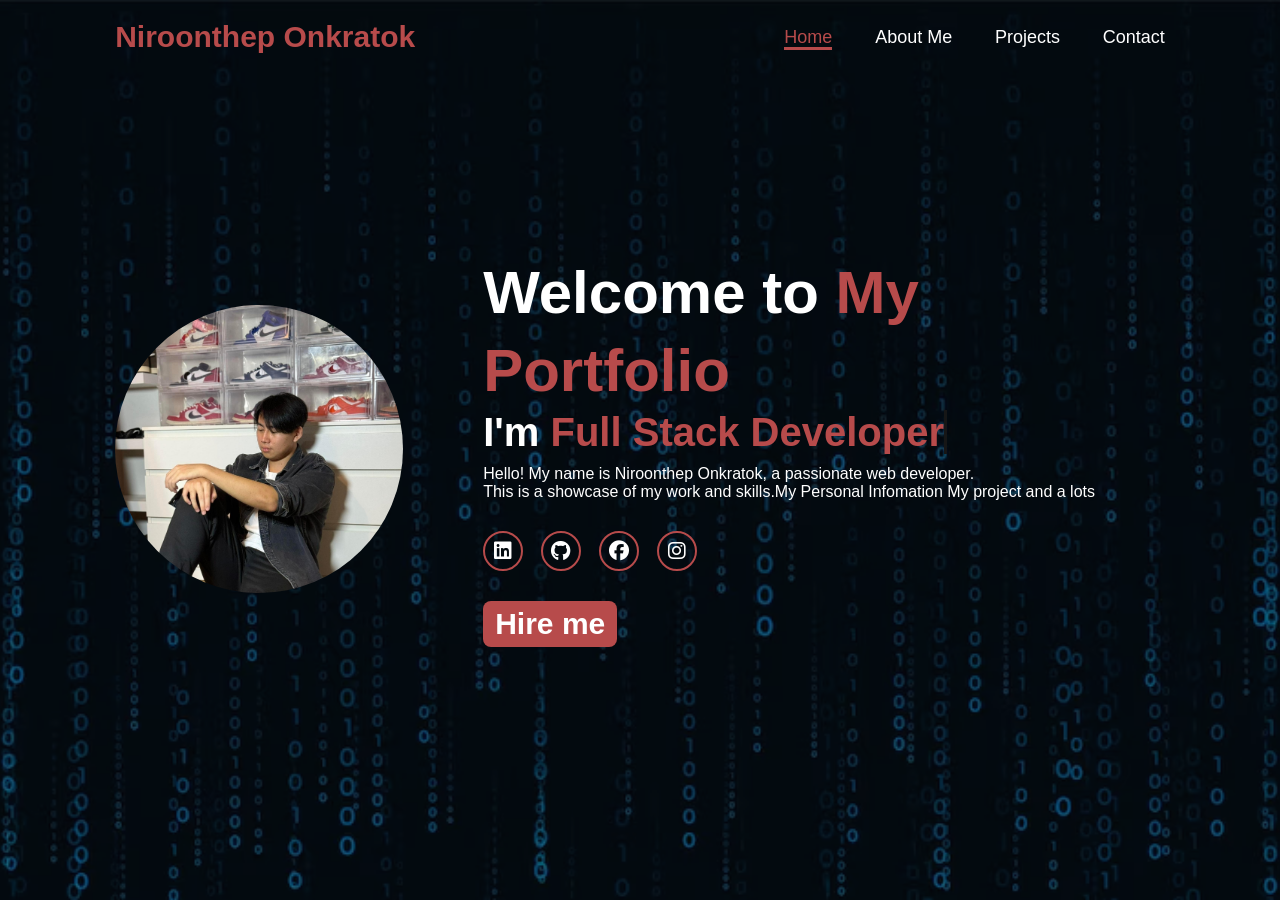
==== index.html @ 33b5e417 "Add files via upload" ====
<!DOCTYPE html>
<html lang="en">
<head>
    <meta charset="UTF-8">
    <meta name="viewport" content="width=device-width, initial-scale=1.0">
    <link rel="stylesheet" href="https://cdnjs.cloudflare.com/ajax/libs/font-awesome/6.6.0/css/all.min.css">
    <link rel="stylesheet" href="style.css">
    <title>Portfolio</title>
    
</head>
<body>
    
    <header>
        <a href="#" class="logo" class="transition-link">Niroonthep Onkratok</a>

        <nav>
            <a href="#" class="active" class="transition-link">Home</a>
            <a href="AboutMe.html" class="transition-link">About Me</a>
            <a href="Projects.html" class="transition-link">Projects</a>
            <a href="Contact.html" class="transition-link">Contact</a>
        </nav>
    </header>
    <section class="home">
        <div class="home-img">
            <img src="Image/shared image (4).png" alt="Profile Picture" >
        </div>
        <div class="home-content">
            <h1>Welcome to <span> My Portfolio </span></h1>
            
            <h3 class="typing-text">I'm <span></span></h3>
            <p style="font-size: 16px;">Hello! My name is Niroonthep Onkratok, a passionate web developer. 
              <br>This is a showcase of my work and skills.My Personal Infomation My project and a lots</p>
            
            <div class="social-icons">
                <a href="https:www.linkedin.com/in/niroonthep-onkrtok-236432384" target="_blank"><i class="fa-brands fa-linkedin"></i></a>
                <a href="https://github.com/wavekunggoorock-sys" target="_blank"><i class="fa-brands fa-github"></i></a>
                <a href="https://www.facebook.com/StoryGamingGame" target="_blank"><i class="fa-brands fa-facebook"></i></a>
                <a href="https://www.instagram.com/x._wxve_.x/" target="_blank"><i class="fa-brands fa-instagram"></i></a>
            </div>
            <a href="Contact.html" class="btn" class="transition-link">Hire me</a>
        </div>
    </section>
    <script>
  const header = document.querySelector("header");

  window.addEventListener("scroll", () => {
    if (window.scrollY > 50) {
      header.classList.add("scrolled"); // เพิ่มคลาสเมื่อ scroll ลง
    } else {
      header.classList.remove("scrolled"); // เอาคลาสออกเมื่อ scroll ขึ้น
    }
  });

  document.querySelectorAll('.transition-link').forEach(link => {
  link.addEventListener('click', function(e) {
    e.preventDefault();
    const href = this.getAttribute('href');
    document.body.classList.add('fade-out');
    setTimeout(() => {
      window.location.href = href;
    }, 500); // เวลาให้ fade-out เสร็จ
  });
});

// ตอนโหลดหน้าใหม่
window.addEventListener('load', () => {
  document.body.classList.add('fade-in');
});
</script>
</body>
</html>
---- style.css ----
* {
        margin: 0;
        padding: 0;
        box-sizing: border-box;
        text-decoration: none;
        border: none;
        outline: none;
        font-family:'poppins', sans-serif;
      }

      html {
        font-size: 62.5%;
        scroll-behavior: smooth;
      }

      body {
        width: 100%;
        min-height: 100vh;
        background-image: url('Image/pic1.jpg'); /* path ของรูป */
        background-attachment: fixed;
        background-size: cover;
        background-position: center;
        background-repeat: no-repeat;
        color: white;
        }

      header {
        position: fixed;
        top: 0;
        left: 0;
        width: 100%;
        padding: 2rem 9%;
        background-color: transparent;
        filter: drop-shadow();
        display: flex;
        justify-content: space-between;
        align-items: center;
        z-index: 100;
        transition: background-color 0.4s ease, padding 0.3s ease;
      }
      
      .logo {
        font-size: 3rem;
        font-weight: 800;
        color: #b74b4b;
        cursor: pointer;
        text-decoration: none;
        
      }
      
      .logo:hover {
        transform: scale(1.1);

        }
    nav a{
        font-size: 1.8rem;
        color: white;
        margin-left: 4rem;
        font-weight: 500;
        transition: 0.3s ease;
        border-bottom: 3px solid transparent;
        transition: color 0.3s ease, -webkit-text-stroke 0.3s ease;
        }

    nav a:hover, 
    nav a.active {
        color: #b74b4b;
        border-bottom: 3px solid #b74b4b;
        }

        /* เมื่อ scroll ลง — header กลายเป็นสีแดง */
        header.scrolled {
            position: fixed;      /* ทำให้ชิดด้านบนตลอด */
        top: 0;
        left: 0;
        width: 100%;          /* เต็มความกว้าง */
        background-color: #b74b4b;
        padding: 2rem 9%;
        z-index: 100;         /* อยู่ด้านบน */
        box-shadow: 0 4px 10px rgba(0,0,0,0.3);
        }

        /* ตอน header เป็นสีแดง → ตัวอักษรทั้งหมดเป็นสีขาว */
        header.scrolled .logo,
        header.scrolled nav a {
        color: #ffffff;
        }

        header.scrolled nav a.active {
        color: #ffffff;
        border-bottom: 3px solid #ffffff;
        }

        /* เพิ่ม glow effect เล็กน้อยเวลา hover */
        header.scrolled nav a:hover {
        color: #ffffff;
        border-bottom: 3px solid #ffffff;
        background-color: transparent;
        transition: all 0.3s ease;
        }

    @media(max-width: 995px){
        nav{
            position: absolute;
            top: 100%;
            right: 0;
            width: 40%;
            border-left: 3px solid #b74b4b;
            border-bottom: 3px solid #b74b4b;
            border-bottom-left-radius: 2rem;
            padding: 1rem solid;
            background-color: #161616;
            border-top: 0.1rem solid #b74b4b;
        }
        nav.active{
            display: block;
        }

        nav a{
            display: block;
            margin: 3rem 0;
            font-size: 2rem;
        }

        nav a.hover
        nav a.active{
            padding: 1rem;
            border-radius: 0.5rem;
            border-bottom: 0.5rem solid #b74b4b;
        }
    }

    section{
        min-height: 100vh;
        padding: 5rem 9%;
    }

    .home{
        position: relative;
        display: flex;
        align-items: center;
        justify-content: center;
        gap: 8rem;
        background-color: #161616;
        /* ใส่ background image */
    background-image: url('Image/pic1.jpg'); /* ใส่ path ของรูป */
    background-size: cover;       /* ให้รูปเต็มพื้นที่ */
    background-position: center;  /* จัดรูปให้อยู่ตรงกลาง */
    background-repeat: no-repeat; /* ป้องกันรูปซ้ำ */
    background-attachment: fixed;
    
    min-height: 100vh;
    }

    .home::before {
    content: '';
    position: absolute;
    top: 0;
    left: 0;
    width: 100%;
    height: 100%;
    background-color: rgba(7, 6, 6, 0.5); /* สีดำครึ่งโปร่ง */
    z-index: 1;
}
.home-content, .home-img {
    position: relative;
    z-index: 2; /* ทำให้เนื้อหาขึ้นมาข้างบน overlay */
}

    .home .home-content h1{
        font-size: 6rem;
        font-weight: 700;
        line-height: 1.3;
    }

    span{
        color: #b74b4b;
    }

    .home-content h3{
        font-size: 4rem;
        font-weight: 700;
        margin-bottom: 1rem;
    }

    .home-img{
        border-radius: 50%;
    }

    .home-img img{
        position: relative;
        width: 32vh;
        border-radius: 50%;
        box-shadow: 0 0 25px solid #b74b4b;
        cursor: pointer;
        transition: 0.2s linear;
    }

    .home-img img:hover{
        font-size: 1.8rem;
        font-weight: 500;
    }

    .social-icons a{
        display: inline-flex;
        justify-content: center;
        align-items: center;
        width: 4rem;
        height: 4rem;
        background-color: transparent;
        border: 0.2rem solid #b74b4b;
        font-size: 2rem;
        border-radius: 50%;
        margin: 3rem 1.5rem 3rem 0;
        transition: 0.3s ease;
        color: white;
    }

    .social-icons a:hover{
        background-color: #b74b4b;
        color: #161616;
        transform: scale(1.3) translateY(-5px);
        box-shadow: 0 0 25px solid #b74b4b;
    }

    .btn{
        display: inline-block;
        padding: 1rem 3rem;
        background-color: #b74b4b;
        color: #161616;
        font-size: 3rem;
        font-weight: 600;
        border-radius: 0.5rem;
        box-shadow: 0 0 25px solid #b74b4b;
        transition: 0.3s ease;
        cursor: pointer;
    }

    .btn:hover{
        background-color: transparent;
        color: #b74b4b;
        transform: scale(1.1);
    }

    .typing-text{
        font-size: 34px;
        font-weight: 600;
        min-width: 280px;
    }

    .typing-text span{
        position: relative;
    }
    .typing-text span::before{
        content: 'Full Stack Developer';
        color: #b74b4b;
        animation: words 20s infinite;
    }

    .typing-text span::after{
        content: '';
        position: absolute;
        width: calc(100%+8px);
        height: 100%;
        background-color: black;
        border-left: 3px solid #161616;
        right: -8;
        animation: cursor 0.7s infinite;
    }

    @keyframes cursor{
        to{
            border-left: 3px solid #b74b4b;
        }
    }

    @keyframes words{
        0%,20%{
            content: 'Full Stack Developer';
        }
        25%,45%{
            content: 'Web Developer';
        }
        50%,70%{
            content: 'Back-End Developer';
        }
        75%,95%{
            content: 'Front-End Developer';
        }
    }

    @media(max-width: 1000px){
        .home{
            gap: 4rem;
        }
    }

    @media(max-width: 995px){
        .home{
            flex-direction: column;
            margin: 5rem 4rem;
        }

        .home-content h3{
            font-size: 3rem;
        }

        .home-content h1{
            font-size: 4rem;
        }

        .home-img img{
            width: 70vh;
            margin-top: 4rem;
        }
    }

/* ------------------------------
            ABOUT 
------------------------------ */

    .about {
        position: relative;
        width: 100%;
        min-height: 100vh;

        
  display: flex;
  align-items: center;
  justify-content: center;
  gap: 2rem;
  padding: 5rem 9%;
  background-color: #161616;
  color: white;
   /* เพิ่มกรอบสีขาว */
  border: 2px solid rgb(0, 0, 0); /* สีและความหนาของกรอบ */
  border-radius: 15px; /* มุมโค้งมน */
  padding: 2rem; /* ระยะห่างเนื้อหาจากกรอบ */
  max-width: 1200px; /* กำหนดความกว้างสูงสุด */
  margin: 5rem auto; /* จัดให้อยู่ตรงกลางหน้าจอ */
  height: 800px;
  background-color: #000000;
  
}

.about-img img {
  width: 50vh;
  border-radius: 5%;
  box-shadow: 0 0 25px #b74b4b;
}

.about-content {
  max-width: 600px;
  color: rgb(255, 255, 255);
  font-size: 16px;
}

.heading{
    margin-bottom: 1rem;
}

.list{
    margin: 1rem 0;
    list-style-type: disc;
    padding-left: 1.5rem;
    
}

.about-content h2 {
  font-size: 3rem;
  margin-bottom: 1rem;
  color: #ffffff;
}

.social-links a {
  display: inline-block;
  margin-right: 1rem;
  color: #b74b4b;
  font-size: 1.8rem;
  text-decoration: none;
  transition: color 0.3s ease;
}

.social-links a:hover {
  color: white;
}

.typing{
        font-size: 34px;
        font-weight: 600;
        min-width: 280px;
    }

    .typing span{
        position: relative;
    }
    .typing span::before{
        content: 'Full Stack Developer';
        color: #b74b4b;
        animation: words 20s infinite;
    }

    .typing span::after{
        content: '';
        position: absolute;
        width: calc(100%+8px);
        height: 100%;
        background-color: black;
        border-left: 3px solid #161616;
        right: -8;
        animation: cursor 0.7s infinite;
    }

    @keyframes cursor{
        to{
            border-left: 3px solid #b74b4b;
        }
    }

    @keyframes words{
        0%,20%{
            content: 'Full Stack Developer';
        }
        25%,45%{
            content: 'Web Developer';
        }
        50%,70%{
            content: 'Back-End Developer';
        }
        75%,95%{
            content: 'Front-End Developer';
        }
    }

/* ------------------------------
          SKILLS SECTION
------------------------------ */

  .skills-section {
  width: 100%;
  min-height: 100vh;
  padding: 8rem 9%;
  background-color: #ffffff;
  border: 2px solid white;
  border-radius: 15px;
  margin: 5rem auto;
  color: #000;
}

.skills-heading {
  text-align: center;
  margin-bottom: 4rem;
}

.skills-heading h2 {
  font-size: 3.5rem;
  color: #b74b4b;
}

.skills-heading p {
  font-size: 1.6rem;
  color: #555;
}

/* ---------- Programming Skills Cards ---------- */
.programming-skills {
  display: grid;
  grid-template-columns: repeat(3, 1fr);
  gap: 2rem;
  margin-bottom: 5rem;
}

@media(max-width: 900px){
  .programming-skills {
    grid-template-columns: repeat(2, 1fr); /* 2 cards ต่อแถวบน tablet */
  }
}

@media(max-width: 600px){
  .programming-skills {
    grid-template-columns: 1fr; /* 1 card ต่อแถวบนมือถือ */
  }
}

.skill-card {
  background-color: #161616;
  color: #fff;
  text-align: center;
  padding: 2rem;
  border-radius: 12px;
  box-shadow: 0 4px 15px rgba(0,0,0,0.3);
  transition: transform 0.3s ease, box-shadow 0.3s ease;
}

.skill-card i {
  font-size: 4rem;
  color: #b74b4b;
  margin-bottom: 1rem;
}

.skill-card h3 {
  font-size: 2rem;
  margin-bottom: 0.5rem;
}

.skill-card p {
  font-size: 1.4rem;
  color: #ccc;
}

.skill-card:hover {
  transform: translateY(-8px);
  box-shadow: 0 6px 20px rgba(0,0,0,0.5);
}

/* ---------- Category Style (Tools Section) ---------- */
.skills-container {
  display: grid;
  grid-template-columns: repeat(3, 1fr);
  gap: 2.5rem;
}

@media(max-width: 900px){
  .skills-container {
    grid-template-columns: repeat(2, 1fr); /* 2 ต่อแถว */
  }
}

@media(max-width: 600px){
  .skills-container {
    grid-template-columns: 1fr; /* 1 ต่อแถว */
  }
}

.skill-category {
  background-color: #fafafa;
  border-left: 6px solid #b74b4b;
  border-radius: 10px;
  padding: 2rem;
  box-shadow: 0 3px 10px rgba(0,0,0,0.1);
  transition: transform 0.3s ease, box-shadow 0.3s ease;
}

.skill-category:hover {
  transform: translateY(-5px);
  box-shadow: 0 6px 20px rgba(0,0,0,0.15);
}

.skill-category h3 {
  font-size: 2rem;
  color: #b74b4b;
  margin-bottom: 1rem;
  display: flex;
  align-items: center;
  gap: 0.8rem;
}

.skill-category ul {
  list-style: none;
  padding: 0;
}

.skill-category li {
  font-size: 1.6rem;
  color: #333;
  margin: 0.5rem 0;
  padding-left: 1.5rem;
  position: relative;
}

.skill-category li::before {
  content: "•";
  color: #b74b4b;
  position: absolute;
  left: 0;
}

/* ------------------------------
            ProjectSECTION
------------------------------ */

.projects {
  width: 100%;
  min-height: 100vh;
  background: transparent;
  color: #000;
  padding: 8rem 9%;
  display: flex;
  flex-direction: column;
  align-items: center;
  justify-content: center;
}

.projects .heading {
  font-size: 3rem;
  margin-bottom: 3rem;
  color: #b74b4b;
  text-align: center;
  -webkit-text-stroke: 1px rgb(0, 0, 0); /* เพิ่มขอบสีดำรอบตัวอักษร */
}

.projects-container {
  display: grid;
  grid-template-columns: repeat(3, 1fr);
  gap: 2rem;
  width: 100%;
  max-width: 1200px;
}

.project-card {
  background-color: #ffffff;
  border: 2px solid #b74b4b;
  border-radius: 15px;
  padding: 1.5rem;
  box-shadow: 0 4px 10px rgba(0,0,0,0.1);
  text-align: center;
  opacity: 0;
  transform: translateY(50px);
  transition: opacity 0.3s ease-out, transform 0.3s ease-out;
}

.project-card.show {
  opacity: 1;
  transform: translateY(0);
}

.project-card:hover {
  transform: translateY(-10px);
  box-shadow: 0 8px 20px rgba(183, 75, 75, 0.3);
}

.project-card img {
  width: 100%;
  height: 200px;
  object-fit: cover;
  border-radius: 10px;
  margin-bottom: 1rem;
}

.project-card h3 {
  color: #b74b4b;
  font-size: 2rem;
  margin-bottom: 0.5rem;
}

.project-card p {
  font-size: 1.3rem;
  color: #333;
  margin-bottom: 1rem;
  line-height: 1.5;
}

.btn {
  display: inline-block;
  background: #b74b4b;
  color: white;
  padding: 0.6rem 1.2rem;
  border-radius: 8px;
  text-decoration: none;
  transition: background 0.3s ease;
}

.btn:hover {
  background: #8d3838;
}

/* 🔹 Popup Modal Style */
.modal {
  display: none;
  position: fixed;
  z-index: 1000;
  left: 0;
  top: 0;
  width: 100%;
  height: 100%;
  background-color: rgba(0,0,0,0.7);
  justify-content: center;
  align-items: center;
}

.modal-content {
  background: white;
  border-radius: 15px;
  max-width: 800px;
  width: 90%;
  padding: 20px;
  position: relative;
  animation: fadeInUp 0.4s ease;
  font-size: 1.5rem;
}

/* 🔹 ปุ่มลูกศรซ้าย–ขวา */
.prev, .next {
  position: absolute;
  top: 50%;
  transform: translateY(-50%);
  background-color: rgba(0,0,0,0.6);
  color: white;
  border: none;
  font-size: 2rem;
  padding: 1rem 1.2rem;
  cursor: pointer;
  border-radius: 50%;
  transition: 0.3s;
  z-index: 1001; /* 🔹 เพิ่ม z-index ให้ปุ่มอยู่เหนือรูป */
}

.prev:hover, .next:hover {
  background-color: rgba(183,75,75,0.9);
}

.prev { left: -50px; }   /* 🔹 ย้ายออกมานอกกรอบนิดหน่อย */
.next { right: -50px; }

.modal-images {
  width: 100%;
  display: flex;
  justify-content: center;
  align-items: center;
  overflow: hidden;
}

.modal-images img {
  width: 100%;
  max-width: 700px;
  height: 600px;
  object-fit: contain;
  background-color: #000;
  border-radius: 10px;
  margin-bottom: 15px;
  opacity: 0;
  transition: opacity 0.2s ease-in-out;
}

.modal-images img.show {
  opacity: 1;
}

.close {
  position: absolute;
  right: 20px;
  top: 10px;
  font-size: 24px;
  cursor: pointer;
  color: #333;
}

@keyframes fadeInUp {
  from {
    opacity: 0;
    transform: translateY(30px);
  }
  to {
    opacity: 1;
    transform: translateY(0);
  }
}

@media (max-width: 768px) {
  .modal-images img {
    height: 250px;
    max-width: 90%;
  }
}

/* ------------------------------
          CONTACT SECTION
------------------------------ */

.contact-section {
  width: 100%;
  min-height: 100vh;
  padding: 8rem 9%;
 
  color: #000;
  
  border-radius: 15px;
  margin: 5rem auto;
}

.contact-heading {
  text-align: center;
  font-size: 3.5rem;
  color: #b74b4b;
  margin-bottom: 4rem;
}

.contact-cards {
  display: grid;
  grid-template-columns: repeat(3, 1fr);
  gap: 2rem;
}

@media(max-width: 900px){
  .contact-cards {
    grid-template-columns: repeat(2, 1fr);
  }
}

@media(max-width: 600px){
  .contact-cards {
    grid-template-columns: 1fr;
  }
}

.contact-card {
  background-color: #b74b4b;
  color: #161616;
  text-align: center;
  padding: 2rem;
  border-radius: 12px;
  box-shadow: 0 4px 15px rgba(0,0,0,0.3);
  transition: transform 0.3s ease, box-shadow 0.3s ease;
}

.contact-card i {
  font-size: 4rem;
  color: #161616;
  margin-bottom: 1rem;
}

.contact-card h3 {
  font-size: 2rem;
  margin-bottom: 0.5rem;
}

.contact-card p {
  font-size: 1.5rem;
  color: #161616;
}

.contact-card:hover {
  transform: translateY(-8px);
  box-shadow: 0 6px 20px rgba(0,0,0,0.5);
}

.contact-image-container {
  display: flex;
  justify-content: center;
  margin-top: 3rem; /* เว้นระยะจากการ์ด */
}

.contact-image-container img {
  width: 60%;
  max-width: 800px;
  height: auto;
  border-radius: 15px;
  box-shadow: 0 8px 25px rgba(183, 75, 75, 0.4);
  transition: transform 0.3s ease;
}

.contact-image-container img:hover {
  transform: scale(1.05);
}

@media (max-width: 900px) {
  .contact-image-container img {
    width: 90%;
  }
}

@media (max-width: 600px) {
  .contact-image-container img {
    width: 100%;
  }
}

/* ------------------------------
          CHANGE PAGE
------------------------------ */

/* CSS */
.fade-out {
  opacity: 0;
  transition: opacity 0.5s ease;
}

.fade-in {
  opacity: 1;
  transition: opacity 0.5s ease;
}
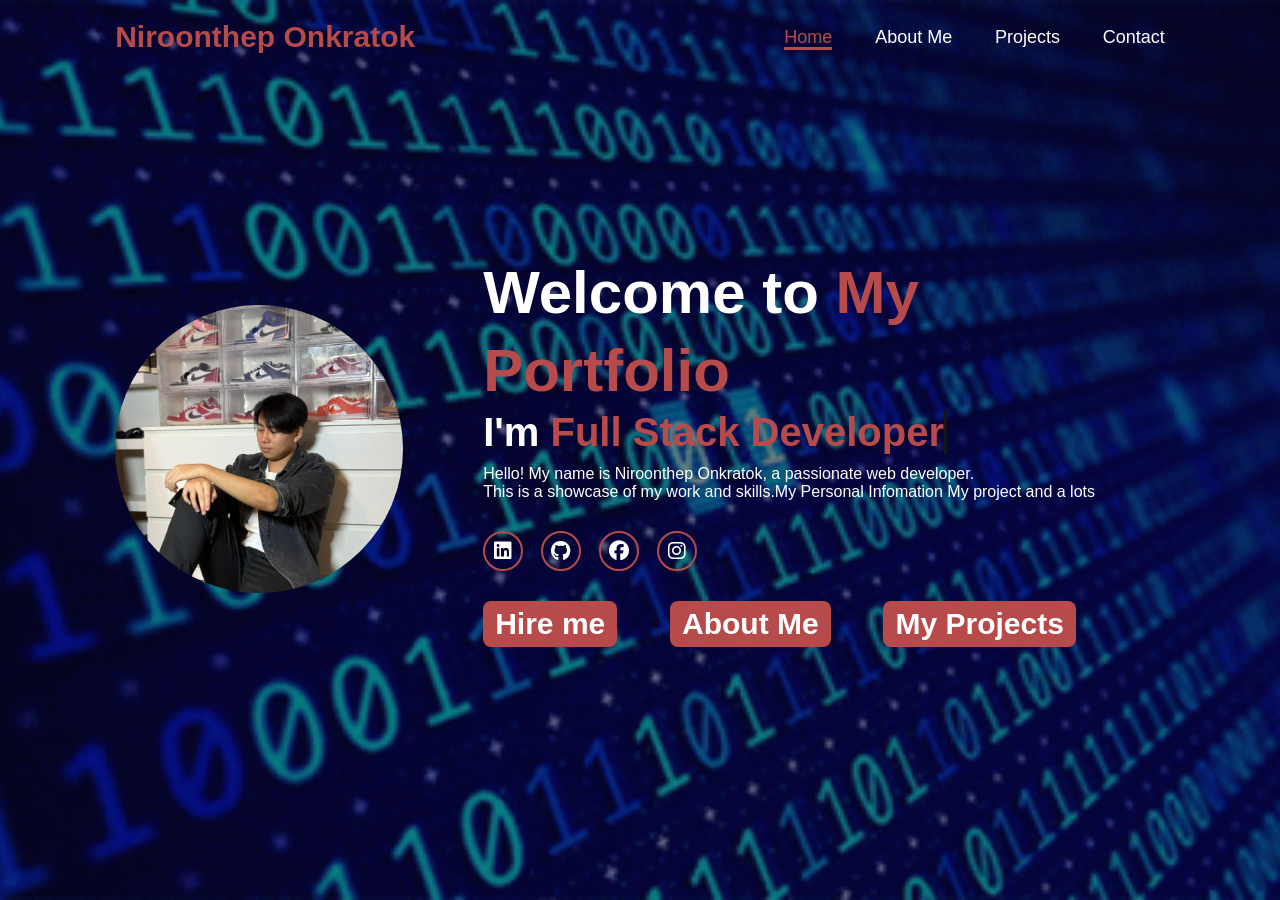
==== commit 1478073e: "About updated" ====
--- a/index.html
+++ b/index.html
@@ -32,12 +32,14 @@
               <br>This is a showcase of my work and skills.My Personal Infomation My project and a lots</p>
             
             <div class="social-icons">
-                <a href="https:www.linkedin.com/in/niroonthep-onkrtok-236432384" target="_blank"><i class="fa-brands fa-linkedin"></i></a>
+                <a href="https://www.linkedin.com/in/niroonthep-onkrtok-236432384" target="_blank"><i class="fa-brands fa-linkedin"></i></a>
                 <a href="https://github.com/wavekunggoorock-sys" target="_blank"><i class="fa-brands fa-github"></i></a>
                 <a href="https://www.facebook.com/StoryGamingGame" target="_blank"><i class="fa-brands fa-facebook"></i></a>
                 <a href="https://www.instagram.com/x._wxve_.x/" target="_blank"><i class="fa-brands fa-instagram"></i></a>
             </div>
             <a href="Contact.html" class="btn" class="transition-link">Hire me</a>
+            <a href="AboutMe.html" class="btn" class="transition-link">About Me</a>
+            <a href="Projects.html" class="btn" class="transition-link">My Projects</a>
         </div>
     </section>
     <script>
@@ -53,12 +55,20 @@
 
   document.querySelectorAll('.transition-link').forEach(link => {
   link.addEventListener('click', function(e) {
+    const href = this.getAttribute('href');
+
+    // ถ้า href เป็นลิงก์ภายนอก (เริ่มด้วย http)
+    if (href.startsWith('http')) {
+      // เปิดปกติในแท็บใหม่
+      return;
+    }
+
+    // ถ้าเป็นลิงก์ภายในเว็บ ให้ทำ fade-out
     e.preventDefault();
-    const href = this.getAttribute('href');
     document.body.classList.add('fade-out');
     setTimeout(() => {
       window.location.href = href;
-    }, 500); // เวลาให้ fade-out เสร็จ
+    }, 500);
   });
 });
 
@@ -68,4 +78,5 @@
 });
 </script>
 </body>
-</html>+
+</html>
--- a/style.css
+++ b/style.css
@@ -16,7 +16,7 @@
       body {
         width: 100%;
         min-height: 100vh;
-        background-image: url('Image/pic1.jpg'); /* path ของรูป */
+        background-image: url('Image/img1.gif'); /* path ของรูป */
         background-attachment: fixed;
         background-size: cover;
         background-position: center;
@@ -102,6 +102,7 @@
     @media(max-width: 995px){
         nav{
             position: absolute;
+            display: none;
             top: 100%;
             right: 0;
             width: 40%;
@@ -143,7 +144,7 @@
         gap: 8rem;
         background-color: #161616;
         /* ใส่ background image */
-    background-image: url('Image/pic1.jpg'); /* ใส่ path ของรูป */
+    background-image: url('Image/img1.gif'); /* ใส่ path ของรูป */
     background-size: cover;       /* ให้รูปเต็มพื้นที่ */
     background-position: center;  /* จัดรูปให้อยู่ตรงกลาง */
     background-repeat: no-repeat; /* ป้องกันรูปซ้ำ */
@@ -197,8 +198,9 @@
     }
 
     .home-img img:hover{
-        font-size: 1.8rem;
-        font-weight: 500;
+        transform: scale(1.1) translateY(-5px);
+    background-color: transparent;
+    
     }
 
     .social-icons a{
@@ -234,11 +236,12 @@
         box-shadow: 0 0 25px solid #b74b4b;
         transition: 0.3s ease;
         cursor: pointer;
+        margin-right: 50px;
     }
 
     .btn:hover{
         background-color: transparent;
-        color: #b74b4b;
+        color: #161616;
         transform: scale(1.1);
     }
 
@@ -323,23 +326,21 @@
         position: relative;
         width: 100%;
         min-height: 100vh;
-
-        
-  display: flex;
-  align-items: center;
-  justify-content: center;
-  gap: 2rem;
-  padding: 5rem 9%;
-  background-color: #161616;
-  color: white;
-   /* เพิ่มกรอบสีขาว */
-  border: 2px solid rgb(0, 0, 0); /* สีและความหนาของกรอบ */
-  border-radius: 15px; /* มุมโค้งมน */
-  padding: 2rem; /* ระยะห่างเนื้อหาจากกรอบ */
-  max-width: 1200px; /* กำหนดความกว้างสูงสุด */
-  margin: 5rem auto; /* จัดให้อยู่ตรงกลางหน้าจอ */
-  height: 800px;
-  background-color: #000000;
+        display: flex;
+        align-items: center;
+        justify-content: center;
+        gap: 2rem;
+        padding: 5rem 9%;
+        background-color: #161616;
+        color: white;
+        /* เพิ่มกรอบสีขาว */
+        border: 2px solid rgb(0, 0, 0); /* สีและความหนาของกรอบ */
+        border-radius: 15px; /* มุมโค้งมน */
+        padding: 2rem; /* ระยะห่างเนื้อหาจากกรอบ */
+        max-width: 1200px; /* กำหนดความกว้างสูงสุด */
+        margin: 5rem auto; /* จัดให้อยู่ตรงกลางหน้าจอ */
+        height: 800px;
+        background-color: #000000;
   
 }
 
@@ -353,6 +354,45 @@
   max-width: 600px;
   color: rgb(255, 255, 255);
   font-size: 16px;
+}
+
+.about-buttons {
+  display: flex;
+  justify-content: flex-start; /* หรือ center ถ้าอยากให้อยู่ตรงกลาง */
+  gap: 20px; /* ระยะห่างระหว่างปุ่ม */
+  margin-top: 2rem;
+}
+
+.about-buttons .btn {
+  display: inline-flex;
+  align-items: center;
+  justify-content: center;
+  font-size: 1.8rem;
+  font-weight: 600;
+  padding: 1rem 2.5rem;
+  background-color: #b74b4b;
+  color: #ffffff;
+  border-radius: 10px;
+  box-shadow: 0 0 10px rgba(183, 75, 75, 0.5);
+  transition: all 0.3s ease;
+}
+
+.about-homebuttons {
+  display: flex;           /* ใช้ Flexbox */
+  justify-content: center; /* จัดแนวนอนตรงกลาง */
+  margin-top: 3rem;        /* เว้นระยะจากเนื้อหา */
+}
+
+
+.about-buttons .btn i {
+  margin-right: 8px;
+}
+
+.about-buttons .btn:hover {
+  background-color: transparent;
+  color: #b74b4b;
+  transform: scale(1.05);
+  box-shadow: 0 0 15px rgba(183, 75, 75, 0.7);
 }
 
 .heading{
@@ -879,3 +919,141 @@
   opacity: 1;
   transition: opacity 0.5s ease;
 }
+
+/* ------------------------------
+        MOBILE RESPONSIVE (<=995px)
+------------------------------ */
+
+/* Navigation */
+@media(max-width: 995px){
+    nav {
+        position: absolute;
+        display: none;
+        top: 100%;
+        right: 0;
+        width: 60%;
+        background-color: #161616;
+        border-left: 3px solid #b74b4b;
+        border-bottom: 3px solid #b74b4b;
+        border-radius: 0 0 15px 0;
+        padding: 2rem;
+    }
+    nav.active {
+        display: block;
+    }
+    nav a {
+        display: block;
+        margin: 2rem 0;
+        font-size: 2rem;
+    }
+}
+
+/* Home Section */
+@media(max-width: 995px){
+    .home{
+        flex-direction: column;
+        gap: 3rem;
+        padding: 2rem;
+    }
+    .home-content h1{ font-size: 4rem; }
+    .home-content h3{ font-size: 3rem; }
+    .home-img img{ width: 60vh; margin-top: 2rem; }
+}
+
+/* About Section */
+@media(max-width: 995px){
+    .about{
+        flex-direction: column;
+        height: auto;
+        padding: 3rem 2rem;
+    }
+    .about-img img{
+        width: 70%;
+        margin-bottom: 2rem;
+        justify-content: center;
+    }
+    .about-content{
+        max-width: 100%;
+    }
+    .about-buttons{
+        justify-content: center;
+    }
+}
+
+/* Skills Section */
+@media(max-width: 900px){
+    .programming-skills{
+        grid-template-columns: repeat(2, 1fr);
+    }
+    .skills-container{
+        grid-template-columns: repeat(2, 1fr);
+    }
+}
+@media(max-width: 600px){
+    .programming-skills,
+    .skills-container{
+        grid-template-columns: 1fr;
+    }
+}
+
+/* Projects Section */
+@media(max-width: 900px){
+    .projects-container{
+        grid-template-columns: repeat(2,1fr);
+    }
+}
+@media(max-width: 600px){
+    .projects-container{
+        grid-template-columns: 1fr;
+    }
+}
+
+/* Contact Section */
+@media(max-width: 900px){
+    .contact-cards{
+        grid-template-columns: repeat(2,1fr);
+    }
+    .contact-image-container img{
+        width: 90%;
+    }
+}
+@media(max-width: 600px){
+    .contact-cards{
+        grid-template-columns: 1fr;
+    }
+    .contact-image-container img{
+        width: 100%;
+    }
+}
+
+/* Logo & Nav font-size adjustments */
+@media(max-width: 600px){
+    .logo{ font-size: 2.2rem; }
+    nav a{ font-size: 1.6rem; margin-left: 2rem; }
+}
+
+/* Buttons Responsive */
+@media(max-width: 600px){
+    .btn{
+        font-size: 1.8rem;
+        padding: 1rem 2rem;
+        width: 80%;
+        text-align: center;
+    }
+    .about-homebuttons .btn{
+        width: 70%;
+    }
+}
+
+/* Home Image Adjustments */
+@media(max-width: 450px){
+    .home-img img{
+        width: 50vh;
+    }
+    .home-content h1{
+        font-size: 3rem;
+    }
+    .home-content h3{
+        font-size: 2.2rem;
+    }
+}
